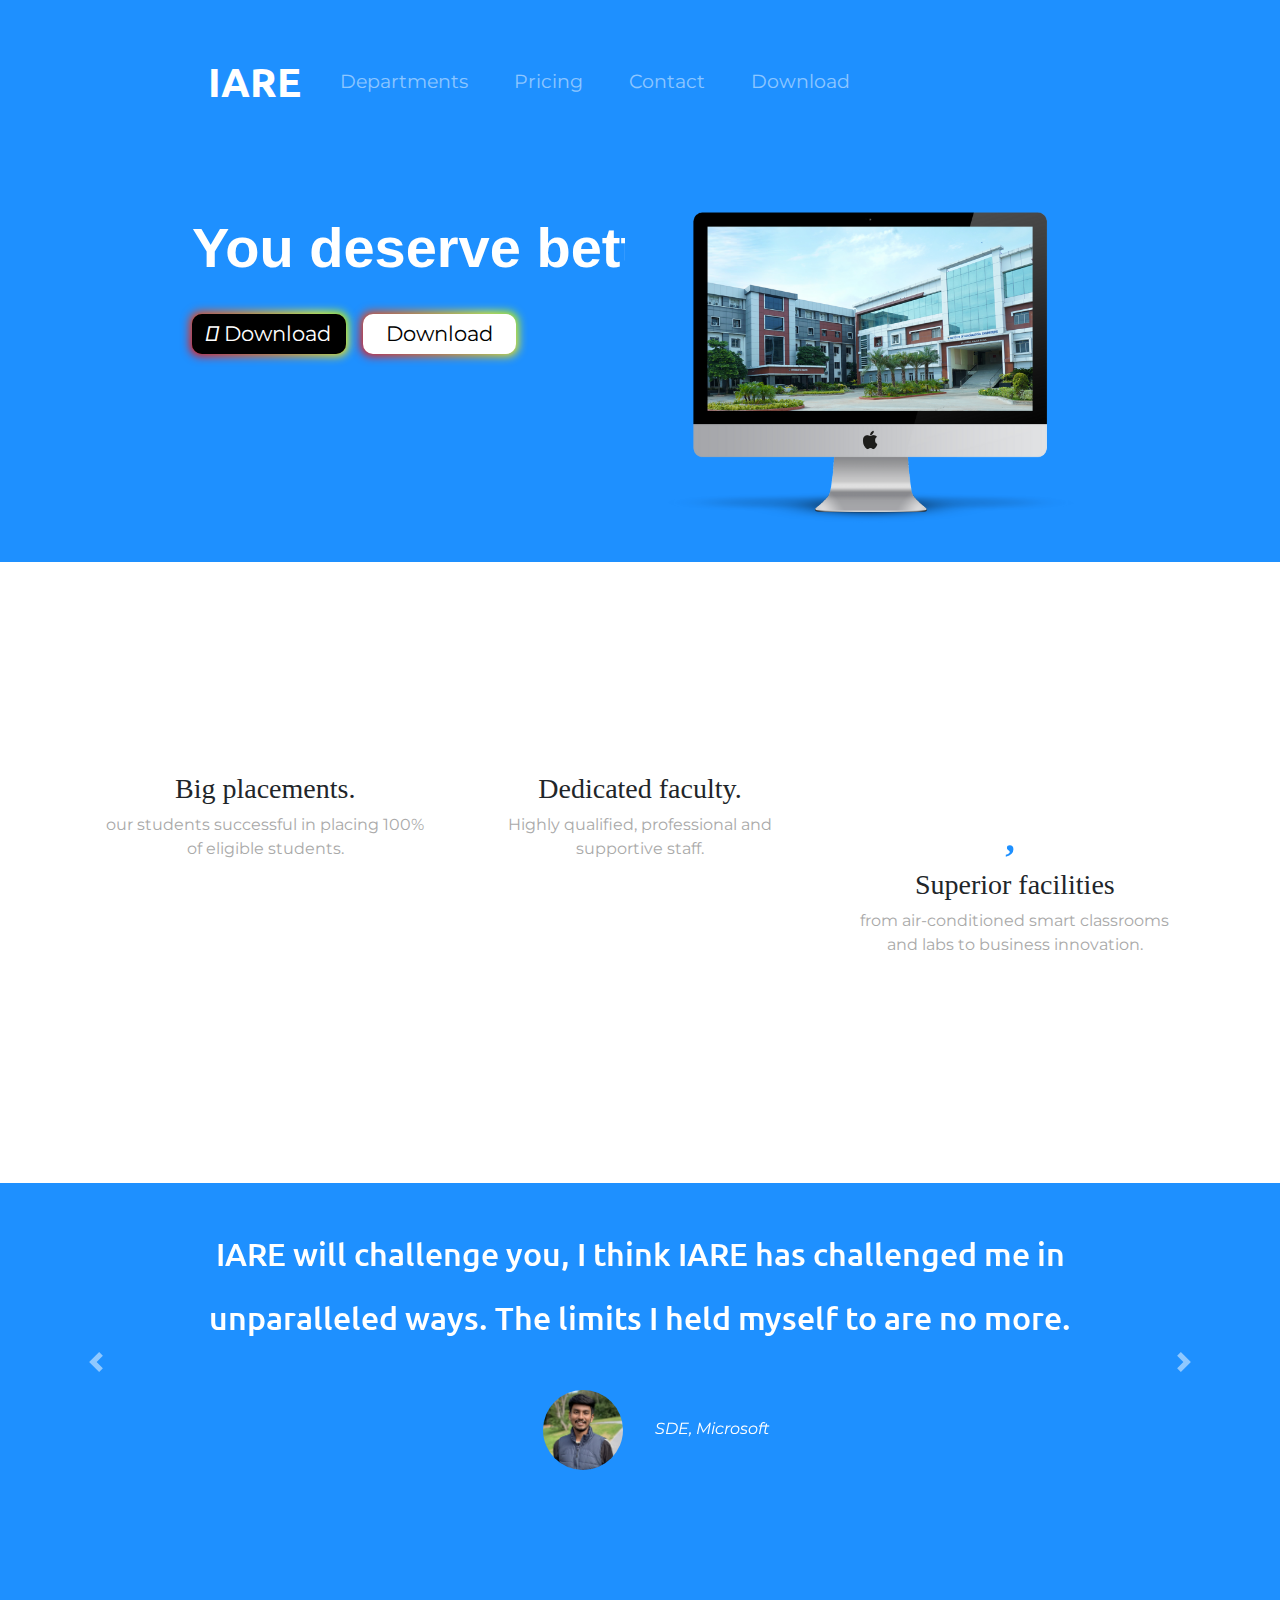
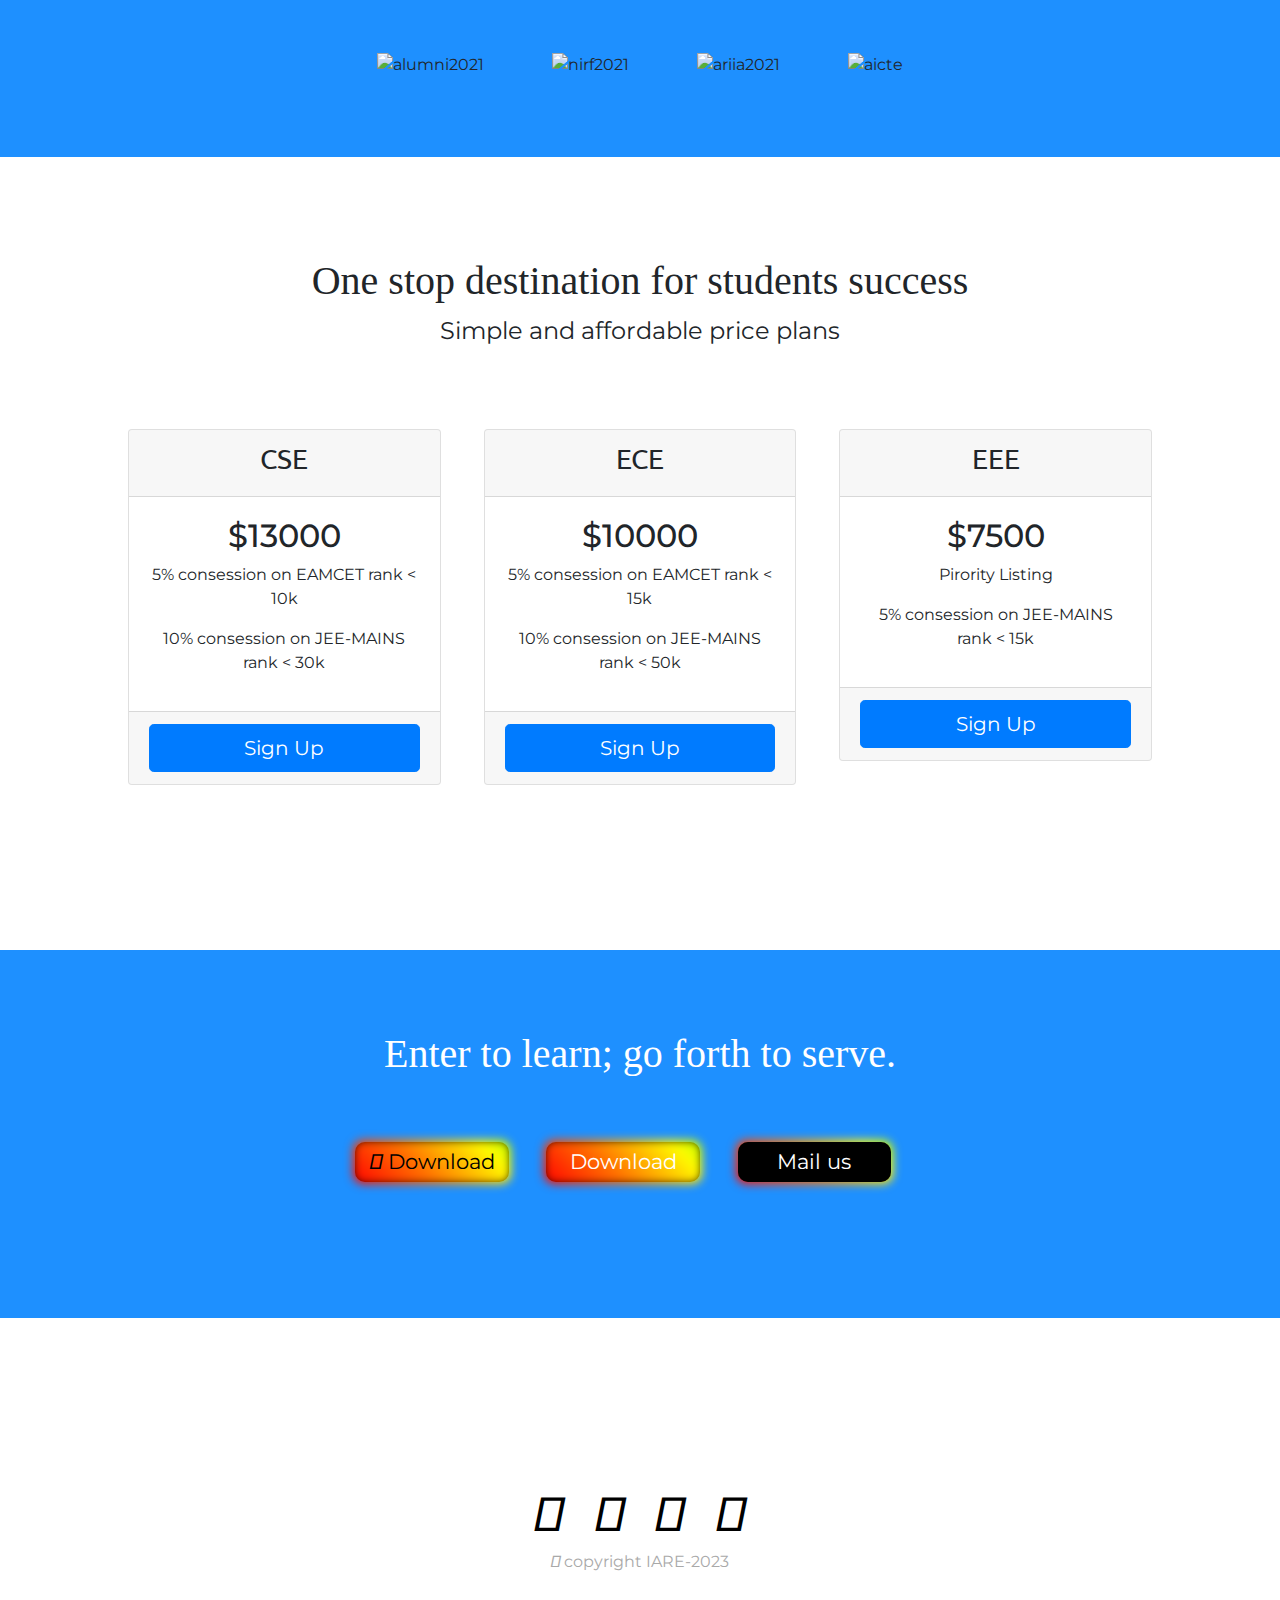
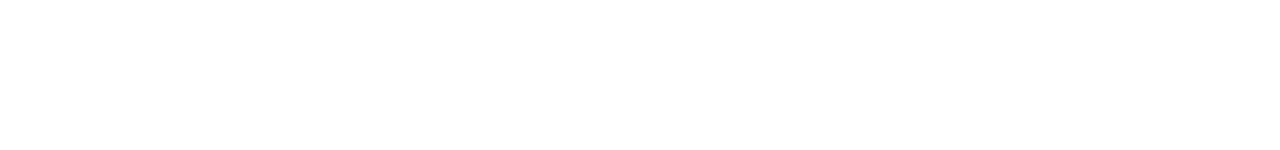
==== IARE-main/WEB.html @ 26e0a54d "Add files via upload" ====
<!DOCTYPE html>
<html>

<head>
  <meta charset="utf-8">
  <title>Institute of Aeronautical Engineering</title>
  <!-- bootstra -->
  <link rel="stylesheet" href="https://maxcdn.bootstrapcdn.com/bootstrap/4.0.0/css/bootstrap.min.css" integrity="sha384-Gn5384xqQ1aoWXA+058RXPxPg6fy4IWvTNh0E263XmFcJlSAwiGgFAW/dAiS6JXm" crossorigin="anonymous">

  <script src="https://code.jquery.com/jquery-3.2.1.slim.min.js" integrity="sha384-KJ3o2DKtIkvYIK3UENzmM7KCkRr/rE9/Qpg6aAZGJwFDMVNA/GpGFF93hXpG5KkN" crossorigin="anonymous"></script>
  <script src="https://cdnjs.cloudflare.com/ajax/libs/popper.js/1.12.9/umd/popper.min.js" integrity="sha384-ApNbgh9B+Y1QKtv3Rn7W3mgPxhU9K/ScQsAP7hUibX39j7fakFPskvXusvfa0b4Q" crossorigin="anonymous"></script>
  <script src="https://maxcdn.bootstrapcdn.com/bootstrap/4.0.0/js/bootstrap.min.js" integrity="sha384-JZR6Spejh4U02d8jOt6vLEHfe/JQGiRRSQQxSfFWpi1MquVdAyjUar5+76PVCmYl" crossorigin="anonymous"></script>
  <script src="https://code.jquery.com/jquery-3.6.0.js" integrity="sha256-H+K7U5CnXl1h5ywQfKtSj8PCmoN9aaq30gDh27Xc0jk=" crossorigin="anonymous"></script>
  <link href="https://cdn.jsdelivr.net/npm/bootstrap@5.2.0-beta1/dist/css/bootstrap.min.css" rel="stylesheet" integrity="sha384-0evHe/X+R7YkIZDRvuzKMRqM+OrBnVFBL6DOitfPri4tjfHxaWutUpFmBp4vmVor" crossorigin="anonymous">
  <!-- JavaScript Bundle with Popper -->
  <script src="https://cdn.jsdelivr.net/npm/bootstrap@5.2.0-beta1/dist/js/bootstrap.bundle.min.js" integrity="sha384-pprn3073KE6tl6bjs2QrFaJGz5/SUsLqktiwsUTF55Jfv3qYSDhgCecCxMW52nD2" crossorigin="anonymous"></script>

  <link rel="stylesheet" href="css/styles.css">
  <link rel="icon" href="images\iarelogo.jpg">

  <!-- google font   -->
  <link rel="preconnect" href="https://fonts.googleapis.com">
  <link rel="preconnect" href="https://fonts.gstatic.com" crossorigin>
  <link href="https://fonts.googleapis.com/css2?family=Montserrat:ital,wght@0,400;0,900;1,800&family=Ubuntu&display=swap" rel="stylesheet">
  <!-- font awesome -->
  <script defer src="https://use.fontawesome.com/releases/v5.15.4/js/all.js" integrity="sha384-rOA1PnstxnOBLzCLMcre8ybwbTmemjzdNlILg8O7z1lUkLXozs4DHonlDtnE7fpc" crossorigin="anonymous"></script>
  <link href="https://maxcdn.bootstrapcdn.com/font-awesome/4.2.0/css/font-awesome.min.css" rel="stylesheet">
  <script src="https://kit.fontawesome.com/c14fddb21e.js" crossorigin="anonymous"></script>

  <style>
    .dropdown {
  display: inline-block;
  position: relative;
}
.dropdown-content {
  display: none;
  position: absolute;
  width: 100%;
  overflow: auto;
  box-shadow: 0px 10px 10px 0px rgba(0,0,0,0.4);
}
.dropdown:hover .dropdown-content {
  display: block;
}
.dropdown-content a {
  display: block;
  color: #000000;
  padding: 5px;
  text-decoration: none;
}
.dropdown-content a:hover {
  color: #FFFFFF;
  background-color: #00A4BD;
}


.link
{
  
  color: white;
  text-decoration: none;
}

.link:hover{
  color: white;
  text-decoration: none;
  font-family: 'Trebuchet MS', 'Lucida Sans Unicode', 'Lucida Grande', 'Lucida Sans', Arial, sans-serif;
}


  </style>
<body>

  <section id='title'>

    <div class="container-fluid">
      <nav class="navbar navbar-expand-lg navbar-dark">
        <a class="navbar-brand" href="#">
          IARE
        </a>
        <button class="navbar-toggler" type="button" data-bs-toggle="collapse" data-bs-target="#navbarSupportedContent" aria-controls="navbarSupportedContent" aria-expanded="false" aria-label="Toggle navigation">
          <span class="navbar-toggler-icon"></span>
        </button>
        <div class="collapse navbar-collapse" id="navbarSupportedContent">
          <ul class="navbar-nav ms-auto ">
            <li class="nav-item">
              <div class="dropdown">
              <a href="Department.html" class="nav-link">Departments</a>
              <div class="dropdown-content">
                <a href="C:\Users\22955A0523\Downloads\IARE-main\IARE-main\Department.html#cse">CSE</a>
                <a href="C:\Users\22955A0523\Downloads\IARE-main\IARE-main\Department.html#aiml">AIML</a>
                <a href="C:\Users\22955A0523\Downloads\IARE-main\IARE-main\Department.html#mech">MECH</a>
              </div>
            </div>
            </li>
            <li class="nav-item">
              <a class="nav-link" href="#pricing">Pricing</a>
            </li>
            <li  class="nav-item" >
              <a    class="nav-link"   href="#footer">Contact</a>
            </li>
            <li class="nav-item">
              <a class="nav-link" href="#cta">Download</a>
            </li>
          </ul>
        </div>
      </nav>
      <br>





      <div class="row">
        <div class="col-lg-6">
          <h3 class='special'>
            <div class="typing">
              <div class="typing-effect">
                You deserve better.
              </div>
            </div>
          </h3>
          <button type="button" class="glow-on-hover1 gl"><i class="fa-brands fa-apple"></i> Download</button>
          <button type="button" class="glow-on-hover2 gl"><i class="fa-brands fa-google-play"></i> Download</button>
        </div>
        <div class="col-lg-6  col-md-12  col-sm-12">
          <img class="imgs" width="100%" src="images\newiarecomp.svg" alt="college-mockup">
        </div>
        <br><br><br>
      </div>
  </section>


  <!-- Features -->

  <section id="features">



    <div class="row feat">


      <div class="col-lg-4 col-md-12  ftl ">


        <i class="fa-solid fa-circle-check  fa-4x  sicons"></i>
        <h3>Big placements.</h3>
        <p class="pr">our students successful in placing 100% of eligible students.</p>


      </div>
      <div class="col-lg-4 col-md-12 ftl">



        <i class="fa-solid fa-person-chalkboard  fa-4x  sicons"></i>
        <h3>Dedicated faculty.</h3>
        <p class="pr"> Highly qualified, professional and supportive staff.</p>
      </div>
      <div class="col-lg-4 col-md-12  ftl">
        <i class="fa-solid fa-heart  fa-4x  sicons  "></i>
        <h3>Superior facilities</h3>
        </center>
        <p class="pr">from air-conditioned smart classrooms and labs to business innovation.</p>
      </div>
    </div>
    </div>

  </section>


  <!-- Testimonials -->

  <section id="testimonials">
    <div id="carouselExampleControls" class="carousel slide  " data-ride="carousel">
      <div class="carousel-inner">
        <div class="carousel-item active">
          <h2 class="test-para">IARE will challenge you, I think IARE has challenged me in unparalleled ways. The limits I held myself to are no more.</h2>
          <em><img class='timg' src="images\Karan.jpg" alt="man-profile">SDE, Microsoft</em>
        </div>
        <div class="carousel-item">
          <h2 class="test-para">Whether it be in the classroom, in the lab, or in an organization, IARE has truly made me work hard for success.</h2>
          <em><img class='timg' src="images\Divya.jpg" alt="man-profile">SWE, Infosys</em>
        </div>
        <div class="carousel-item">
          <h2 class="test-para">IARE College has prepared me in ways. The opportunity that IARE has provided me that has impacted me the most.</h2>
          <em><img class='timg' src="images\Deeksith.jpg" alt="man-profile">Product Manager, Oracle</em>
        </div>
      </div>
      <a class="carousel-control-prev" href="#carouselExampleControls" role="button" data-slide="prev">
        <span class="carousel-control-prev-icon" aria-hidden="true"></span>
        <span class="sr-only">Previous</span>
      </a>
      <a class="carousel-control-next" href="#carouselExampleControls" role="button" data-slide="next">
        <span class="carousel-control-next-icon" aria-hidden="true"></span>
        <span class="sr-only">Next</span>
      </a>
    </div>
  </section>


  <!-- Press -->

  <section id="press">
    <img class="press-image" src="https://www.iare.ac.in/sites/default/files/footericons/alumni2021.png" alt="alumni2021">
    <img class="press-image" src="https://www.iare.ac.in/sites/default/files/footericons/nirf2021.png" alt="nirf2021">
    <img class="press-image" src="https://www.iare.ac.in/sites/default/files/footericons/ariia2021.png" alt="ariia2021">
    <img class="press-image" src="https://www.iare.ac.in/sites/default/files/footericons/aicte-cii.png" alt="aicte">

  </section>

  <!-- Departments Section -->
  

  <!-- Pricing -->

  <section id="pricing">
    <h2 class="pricing-h2">One stop destination for students success</h2>
    <p class="pricing-h4">Simple and affordable price plans </p>
    <div class="row cdp">
      <div class="col-lg-4  cdp">
        <div class='card  text-center'>
          <div class='card-header'>
            <h3 class="headp">CSE</h3>
          </div>
          <div class='card-body'>
            <h2>$13000</h2>
            <p>5% consession on EAMCET rank < 10k </p>
                <p>10% consession on JEE-MAINS rank < 30k </p>
          </div>
          <div class='card-footer'>
            <button type="button" class="btn  btn-lg btn-block btn-primary">Sign Up</button>
          </div>
        </div>
      </div>
      <div class="col-lg-4  cdp">
        <div class='card  text-center'>
          <div class='card-header'>
            <h3 class="headp">ECE</h3>
          </div>
          <div class='card-body'>
            <h2>$10000</h2>
            <p>5% consession on EAMCET rank < 15k</p>
                <p>10% consession on JEE-MAINS rank < 50k</p>
          </div>
          <div class='card-footer'>
            <button type="button" class="btn  btn-lg btn-block btn-primary">Sign Up</button>
          </div>
        </div>
      </div>
      <div class="col-lg-4  cdp">
        <div class='card  text-center'>
          <div class='card-header'>
            <h3 class="headp">EEE</h3>
          </div>
          <div class='card-body'>
            <h2>$7500 </h2>
            <p>Pirority Listing</p>
            <p>5% consession on JEE-MAINS rank < 15k </p>
          </div>
          <div class='card-footer'>
            <button type="button" class="btn  btn-lg btn-block btn-primary">Sign Up</button>
          </div>
        </div>
      </div>
    </div>
  </section>


  <!-- Call to Action -->

  <section id="cta">
    <h2 style="color: white" class="pricing-h2">Enter to learn; go forth to serve.</h2>
    <button type="button" class="glow-on-hover3 gl"><i class="fa-brands fa-apple"></i> Download</button>
    <button type="button" class="glow-on-hover4 gl"><i class="fa-brands fa-google-play"></i> Download</button> 
    <button type="button" class="glow-on-hover1 gl mybutton"><a href="mailto:22955A0523@iare.ac.in" class="link">Mail us</a></button>
    

  </section>


  <!-- Footer -->

  <footer id="footer">
    <a  target="_blank" href="https://www.linkedin.com/in/vivek-ramakrishna-6335031b4/"><i class="fa-brands dsicon fa-3x fa-linkedin"></i></a>
    <a  target="_blank" href="https://github.com/konavivekramakrishna"><i class="fa-brands dsicon fa-3x fa-github"></i></a>
    <a  target="_blank" href="https://www.instagram.com/withvivekk/"> <i class="fa-brands dsicon fa-3x fa-instagram"></i></a>
    <a  target="_blank" href="https://twitter.com/withvivekk"><i class="fa-brands fa-3x dsicon fa-twitter"></i></a>

    <p class="pr copyr"><i class="fa-solid fa-copyright"></i> copyright IARE-2023</p>
  </footer>


</body>

</html>
---- IARE-main/css/styles.css ----
#title {
  background-color: #1e90ff;
  color: #fff;
}

img {
  pointer-events: none;
  user-select: none;
}

.special {
  font-family: 'Montserrat-Black', sans-serif;
  ;
  size: 5rem;
  line-height: 1.5;
  font-weight: bold;
}

/* mainimage */
/* downimages */
.timg {
  border-radius: 100%;
  width: 5rem;
  height: 5rem;
  margin: 2rem;
}

body {
  font-family: "Montserrat";
}

/* NAVBAR */
.navbar {
  padding-bottom: 4.5rem;
}

.nav-item {
  padding: 0 15px;
}

.nav-link {
  font-size: 1.2rem;
  font-family: "Montserrat"
}

.navbar-brand {
  font-family: "Ubuntu";
  font-size: 2.5rem;
  font-weight: bold;
}

.download-button {
  margin: 5% 3% 5% 0;
  size: 99%
}

.container-fluid {
  padding: 3% 15%;
}

/* features */
#features {
  margin: 2rem;
}

.gl {
  text-align: center;
}

/* icons */
.sicons {
  color: #1e90ff;
}

.sicons:hover {
  color: #1ec8ff;
}

/* feat */
.feat {
  padding: 10% 5%;
  text-align: center;
}

.ftl {
  padding: 5% 2%;
  text-align: center;
}

/* PARAGRAGH */
.pr {
  color: #A9A9A9;
}

/* h3 */
h3 {
  font-family: "Montserrat-Bold";
  font-weight: normal;
}

/* testimonial */
#testimonials {
  text-align: center;
  background-color: #1e90ff;
  color: #fff;
  padding-bottom: 7rem;
}

.carousel-item {
  padding: 3% 15%;
}

/* testimonial para */
.test-para {
  font-family: Ubuntu;
  font-size: 2rem;
  line-height: 4rem;
}

/* pricing */
#pricing {
  text-align: center;
  padding: 100px;
}

.pricing-h2 {
  font-family: "Montserrat-black";
  font-size: 2.5rem;
  font-weight: 500;
}

.pricing-h4 {
  font-size: 1.5rem;
}

.cdp {
  padding: 3% 2%;
}

.headp {
  font-family: "Ubuntu";
  font-weight: 400;
}

/* press images */
#press {
  background-color: #1e90ff;
  text-align: center;
  padding-bottom: 5rem;
}

.press-image {
  width: 14rem;
  height: 7.5rem;
  padding: 0 2rem;
}

/* cta last download */
#cta {
  padding: 5rem;
  text-align: center;
  background-color: #1e90ff;
}

/* down icons */
#footer {
  padding: 10rem;
  align-items: center;
  text-align: center;
}

.dsicon {
  padding: 1.5%;
  color: black;
}

.typing {
  height: 8vh;
  display: flex;
  align-items: center;
  justify-content: center;
  font-family: 'Montserrat-Black', sans-serif;
  ;
  size: 5rem;
  line-height: 1.5;
  font-weight: bold;
}

.typing-effect {
  width: 20ch;
  animation: typing 2s steps(20), effect .5s step-end infinite alternate;
  white-space: nowrap;
  overflow: hidden;
  font-size: 2em;
}

/* butoon effect 1 */
.glow-on-hover1 {
  width: 9.6rem;
  height: 2.5rem;
  border: none;
  outline: none;
  color: white;
  background: black;
  cursor: pointer;
  position: relative;
  z-index: 0;
  border-radius: 10px;
  font-size: 1.3rem;
  margin: 5% 3% 5% 0;
}

.glow-on-hover1:before {
  content: '';
  background: linear-gradient(45deg, #ff0000, #ff7300, #fffb00, #48ff00, #00ffd5, #002bff, #7a00ff, #ff00c8, #ff0000);
  position: absolute;
  top: -2px;
  left: -2px;
  background-size: 400%;
  z-index: -1;
  filter: blur(5px);
  width: calc(100% + 4px);
  height: calc(100% + 4px);
  animation: glowing 20s linear infinite;
  opacity: 0;
  transition: opacity .3s ease-in-out;
  border-radius: 10px;
}

.glow-on-hover1:hover {
  background: transparent;
}

.glow-on-hover1:active {
  color: black;
}

.glow-on-hover1:active:after {
  background: transparent;
}

.glow-on-hover1:before {
  opacity: 1;
}

.glow-on-hover1:after {
  z-index: -1;
  content: '';
  position: absolute;
  width: 100%;
  height: 100%;
  background: black;
  left: 0;
  top: 0;
  border-radius: 10px;
}

@keyframes glowing {
  0% {
    background-position: 0 0;
  }

  50% {
    background-position: 400% 0;
  }

  100% {
    background-position: 0 0;
  }
}

/* butoon effect2 */
.glow-on-hover2 {
  width: 9.6rem;
  height: 2.5rem;
  border: none;
  outline: none;
  color: black;
  background: #1e90ff;
  cursor: pointer;
  position: relative;
  z-index: 0;
  border-radius: 10px;
  font-size: 1.3rem;
  margin: 5% 3% 5% 0;
}

.glow-on-hover2:before {
  content: '';
  background: linear-gradient(45deg, #ff0000, #ff7300, #fffb00, #48ff00, #00ffd5, #002bff, #7a00ff, #ff00c8, #ff0000);
  position: absolute;
  top: -2px;
  left: -2px;
  background-size: 400%;
  z-index: -1;
  filter: blur(5px);
  width: calc(100% + 4px);
  height: calc(100% + 4px);
  animation: glowing 20s linear infinite;
  opacity: 0;
  transition: opacity .3s ease-in-out;
  border-radius: 10px;
}

.glow-on-hover2:active {
  color: white;
}

.glow-on-hover2:active:after {
  background: transparent;
}

.glow-on-hover2:before {
  opacity: 1;
}

.glow-on-hover2:after {
  z-index: -1;
  content: '';
  position: absolute;
  width: 100%;
  height: 100%;
  background: white;
  left: 0;
  top: 0;
  border-radius: 10px;
}

@keyframes glowing {
  0% {
    background-position: 0 0;
  }

  50% {
    background-position: 400% 0;
  }

  100% {
    background-position: 0 0;
  }
}

/* typing effect */
@keyframes typing {
  from {
    width: 0
  }
}

@keyframes effect {
  50% {
    border-color: transparent
  }
}

/* downside buttons */
.glow-on-hover3 {
  width: 9.6rem;
  height: 2.5rem;
  border: none;
  outline: none;
  color: black;
  background: black;
  cursor: pointer;
  position: relative;
  z-index: 0;
  border-radius: 10px;
  font-size: 1.3rem;
  margin: 2.5% 3% 5% 0;
}

.glow-on-hover3:before {
  content: '';
  background: linear-gradient(45deg, #ff0000, #ff7300, #fffb00, #48ff00, #00ffd5, #002bff, #7a00ff, #ff00c8, #ff0000);
  position: absolute;
  top: -2px;
  left: -2px;
  background-size: 400%;
  z-index: -1;
  filter: blur(5px);
  width: calc(100% + 4px);
  height: calc(100% + 4px);
  animation: glowing 20s linear infinite;
  opacity: 0;
  transition: opacity .3s ease-in-out;
  border-radius: 10px;
}

.glow-on-hover3:hover {
  background: transparent;
}

.glow-on-hover3:active {
  color: white;
}

.glow-on-hover3:active:after {
  background: transparent;
}

.glow-on-hover3:before {
  opacity: 1;
}

.glow-on-hover3:after {
  z-index: -1;
  content: '';
  position: absolute;
  width: 100%;
  height: 100%;
  background: black;
  left: 0;
  top: 0;
  border-radius: 10px;
  background: transparent;
}

@keyframes glowing {
  0% {
    background-position: 0 0;
  }

  50% {
    background-position: 400% 0;
  }

  100% {
    background-position: 0 0;
  }
}

/* butoon effect2 */
.glow-on-hover4 {
  width: 9.6rem;
  height: 2.5rem;
  border: none;
  outline: none;
  color: white;
  background: black;
  cursor: pointer;
  position: relative;
  z-index: 0;
  border-radius: 10px;
  font-size: 1.3rem;
  margin: 2.5% 3% 5% 0;
}

.glow-on-hover4:before {
  content: '';
  background: linear-gradient(45deg, #ff0000, #ff7300, #fffb00, #48ff00, #00ffd5, #002bff, #7a00ff, #ff00c8, #ff0000);
  position: absolute;
  top: -2px;
  left: -2px;
  background-size: 400%;
  z-index: -1;
  filter: blur(5px);
  width: calc(100% + 4px);
  height: calc(100% + 4px);
  animation: glowing 20s linear infinite;
  opacity: 0;
  transition: opacity .3s ease-in-out;
  border-radius: 10px;
}

.glow-on-hover4:active {
  color: black;
}

.glow-on-hover4:active:after {
  background: transparent;
}

.glow-on-hover4:before {
  opacity: 1;
}

.glow-on-hover4:after {
  z-index: -1;
  content: '';
  position: absolute;
  width: 100%;
  height: 100%;
  background: white;
  left: 0;
  top: 0;
  border-radius: 10px;
  background: transparent;
}

@keyframes glowing {
  0% {
    background-position: 0 0;
  }

  50% {
    background-position: 400% 0;
  }

  100% {
    background-position: 0 0;
  }
}

/* typing effect */
@keyframes typing {
  from {
    width: 0
  }
}

@keyframes effect {
  50% {
    border-color: transparent
  }
}
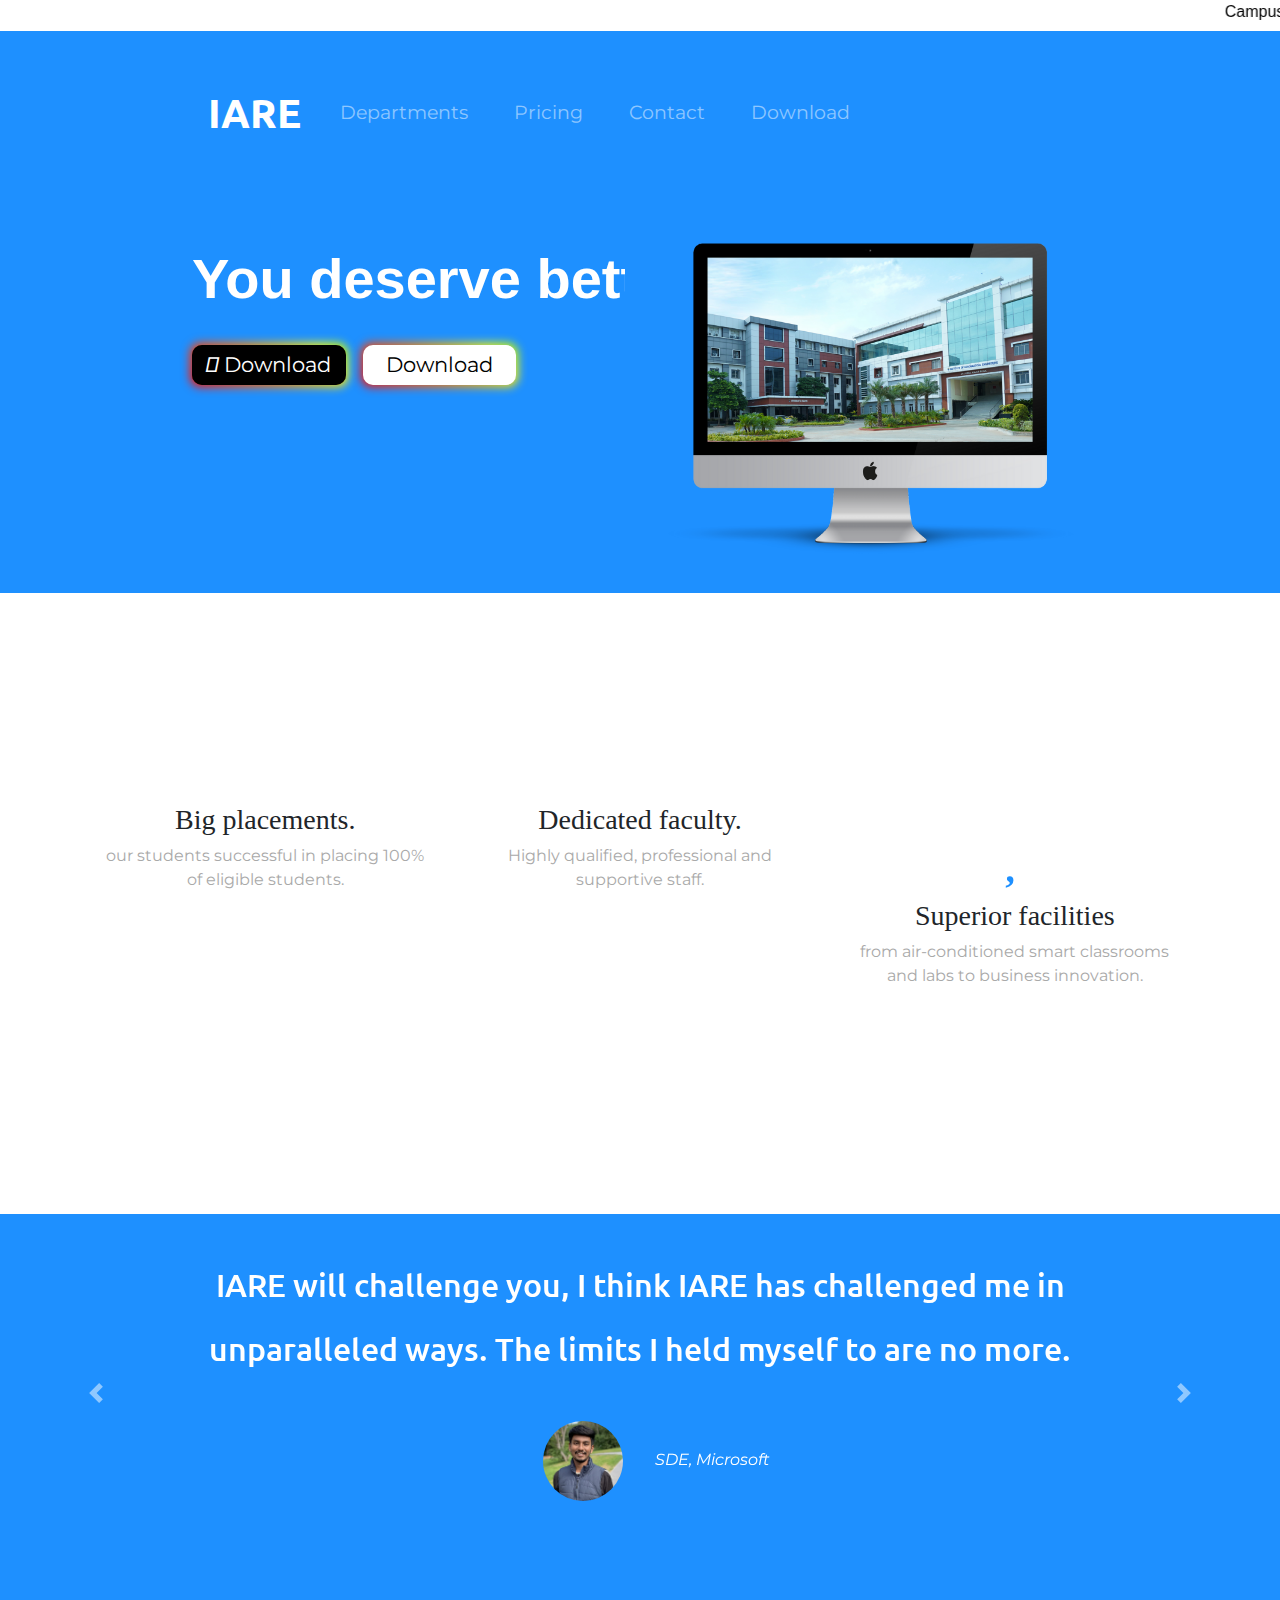
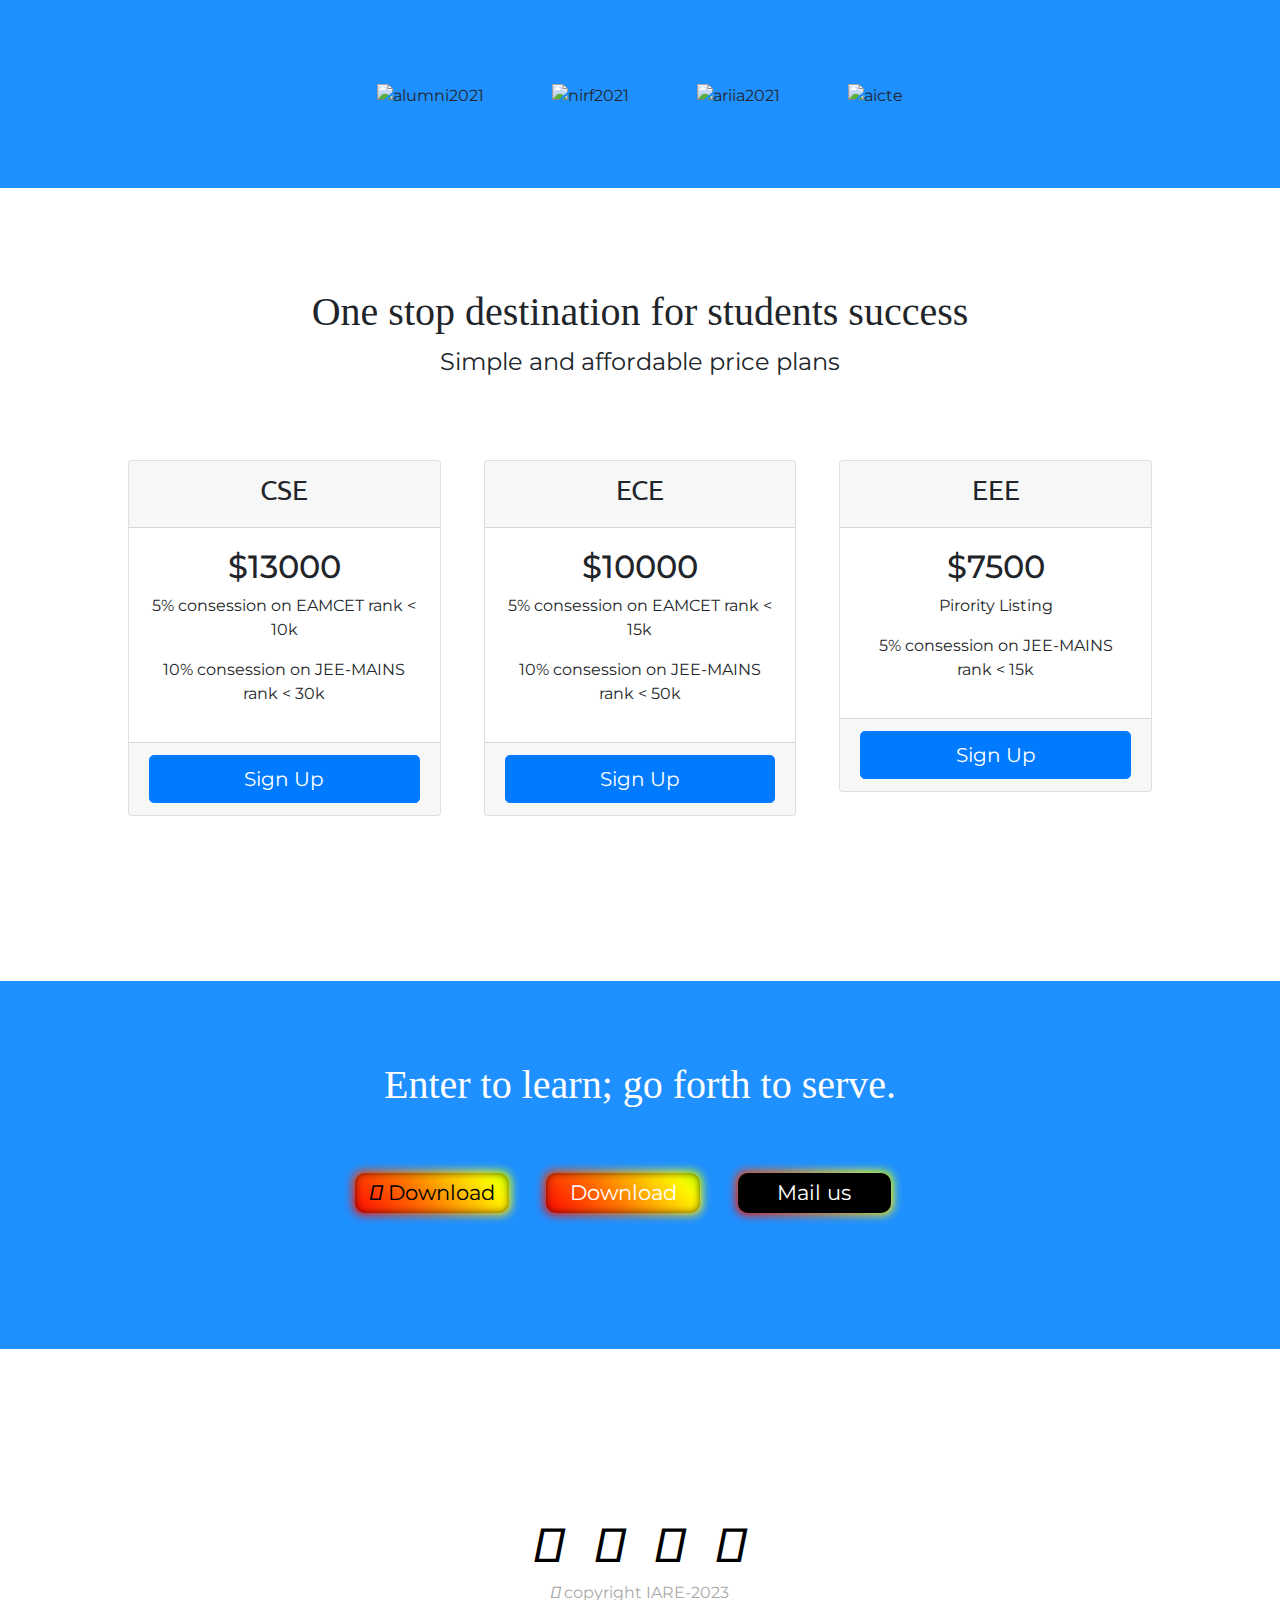
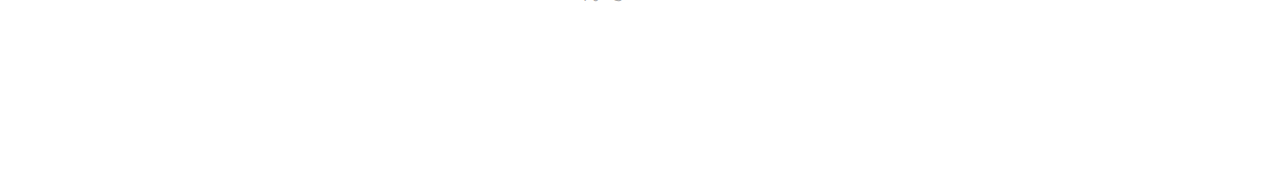
==== commit 7aaa5a97: "Update WEB.html" ====
--- a/IARE-main/WEB.html
+++ b/IARE-main/WEB.html
@@ -28,6 +28,9 @@
   <script src="https://kit.fontawesome.com/c14fddb21e.js" crossorigin="anonymous"></script>
 
   <style>
+    *{
+      scroll-behavior: smooth;
+    }
     .dropdown {
   display: inline-block;
   position: relative;
@@ -66,11 +69,21 @@
   text-decoration: none;
   font-family: 'Trebuchet MS', 'Lucida Sans Unicode', 'Lucida Grande', 'Lucida Sans', Arial, sans-serif;
 }
-
+.scroll{
+  background-color: white;
+  color: #000000;
+  font-family: Verdana, Geneva, Tahoma, sans-serif;
+  
+}
 
   </style>
 <body>
 
+  <div class="scroll">
+  <marquee width="100%" direction="left" height="30%">
+    Campus Placements:&nbsp;&nbsp;AMAZON (10)&nbsp;&nbsp;&nbsp;&nbsp;||&nbsp;&nbsp;&nbsp;&nbsp; EPAM (11)&nbsp;&nbsp;&nbsp;&nbsp;||&nbsp;&nbsp;&nbsp;&nbsp; AMADEUS (2)&nbsp;&nbsp;&nbsp;&nbsp;||&nbsp;&nbsp;&nbsp;&nbsp; JSW GROUP (2)&nbsp;&nbsp;&nbsp;&nbsp;||&nbsp;&nbsp;&nbsp;&nbsp; SEARS (31)&nbsp;&nbsp;&nbsp;&nbsp;||&nbsp;&nbsp;&nbsp;&nbsp; DBS Bank (13)&nbsp;&nbsp;&nbsp;&nbsp;||&nbsp;&nbsp;&nbsp;&nbsp; ACCOLITE DIGITAL (3)&nbsp;&nbsp;&nbsp;&nbsp;||&nbsp;&nbsp;&nbsp;&nbsp; VIRTUSA (126)&nbsp;&nbsp;&nbsp;&nbsp;||&nbsp;&nbsp;&nbsp;&nbsp; LUMEN (4)&nbsp;&nbsp;&nbsp;&nbsp;||&nbsp;&nbsp;&nbsp;&nbsp; TCS (63)&nbsp;&nbsp;&nbsp;&nbsp;||&nbsp;&nbsp;&nbsp;&nbsp; TASL (3)&nbsp;&nbsp;&nbsp;&nbsp;||&nbsp;&nbsp;&nbsp;&nbsp; TATA TECHNOLOGIES (6)&nbsp;&nbsp;&nbsp;&nbsp;||&nbsp;&nbsp;&nbsp;&nbsp; HEXAWARE TECHNOLOGIES (7)&nbsp;&nbsp;&nbsp;&nbsp;||&nbsp;&nbsp;&nbsp;&nbsp; LEGATO HEALTH (5)&nbsp;&nbsp;&nbsp;&nbsp;||&nbsp;&nbsp;&nbsp;&nbsp; DXC TECHNOLOGY (219)&nbsp;&nbsp;&nbsp;&nbsp;||&nbsp;&nbsp;&nbsp;&nbsp; TVARANA (4)&nbsp;&nbsp;&nbsp;&nbsp;||&nbsp;&nbsp;&nbsp;&nbsp; MPHASIS (4)&nbsp;&nbsp;&nbsp;&nbsp;||&nbsp;&nbsp;&nbsp;&nbsp; YAMAHA (20)&nbsp;&nbsp;&nbsp;&nbsp;||&nbsp;&nbsp;&nbsp;&nbsp; ACCENTURE (216)&nbsp;&nbsp;&nbsp;&nbsp;||&nbsp;&nbsp;&nbsp;&nbsp; ERNST & YOUNG (38)&nbsp;&nbsp;&nbsp;&nbsp;||&nbsp;&nbsp;&nbsp;&nbsp; COGNIZANT (131)&nbsp;&nbsp;&nbsp;&nbsp;||&nbsp;&nbsp;&nbsp;&nbsp; LTI (51)&nbsp;&nbsp;&nbsp;&nbsp;||&nbsp;&nbsp;&nbsp;&nbsp; TECH MAHINDRA (5)&nbsp;&nbsp;&nbsp;&nbsp;||&nbsp;&nbsp;&nbsp;&nbsp; DELTAX (1)&nbsp;&nbsp;&nbsp;&nbsp;||&nbsp;&nbsp;&nbsp;&nbsp; SMARTSOC SOLUTIONS (1)&nbsp;&nbsp;&nbsp;&nbsp;||&nbsp;&nbsp;&nbsp;&nbsp; BYTERIDGE (1)&nbsp;&nbsp;&nbsp;&nbsp;||&nbsp;&nbsp;&nbsp;&nbsp; TECHNOVERT (6)&nbsp;&nbsp;&nbsp;&nbsp;||&nbsp;&nbsp;&nbsp;&nbsp; QUEST GLOBAL (4)&nbsp;&nbsp;&nbsp;&nbsp;||&nbsp;&nbsp;&nbsp;&nbsp; VERZEO (5)&nbsp;&nbsp;&nbsp;&nbsp;||&nbsp;&nbsp;&nbsp;&nbsp; CES IT (5)&nbsp;&nbsp;&nbsp;&nbsp;||&nbsp;&nbsp;&nbsp;&nbsp;
+    </marquee>
+  </div>
   <section id='title'>
 
     <div class="container-fluid">
